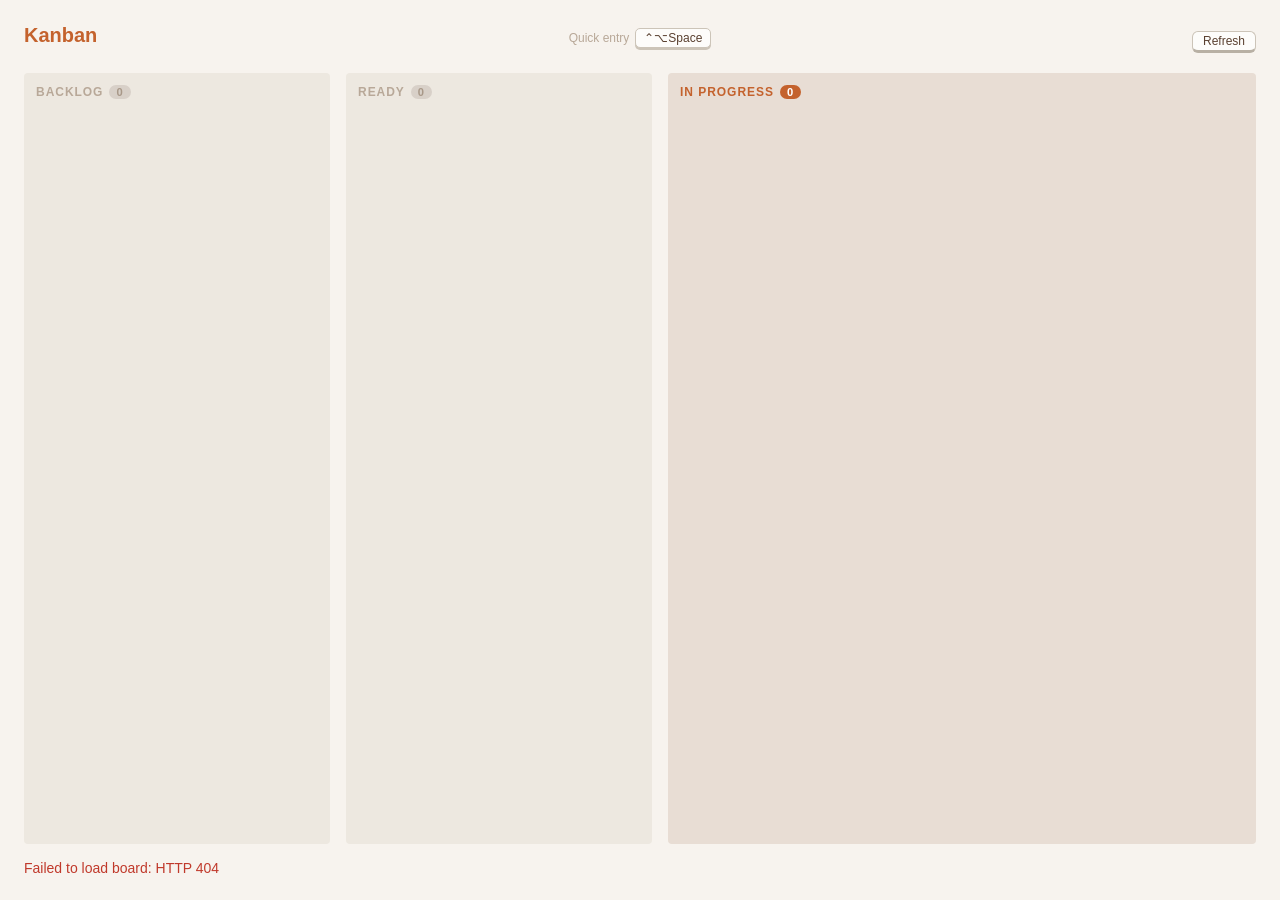
==== cmd/omnikan/static/board.html @ 2b477687 "UI: force refresh button, stable header layout, UX polish Add a Refresh button (raised button style)" ====
<!DOCTYPE html>
<html lang="en">
<head>
  <meta charset="UTF-8">
  <meta name="viewport" content="width=device-width, initial-scale=1.0">
  <title>Kanban</title>
  <style>
    * { box-sizing: border-box; margin: 0; padding: 0; }

    html, body {
      height: 100%;
    }

    body {
      font-family: -apple-system, BlinkMacSystemFont, "Segoe UI", sans-serif;
      background: #f7f3ee;
      display: flex;
      flex-direction: column;
      padding: 24px;
    }

    header {
      display: grid;
      grid-template-columns: 1fr auto 1fr;
      align-items: baseline;
      margin-bottom: 20px;
    }

    h1 {
      font-size: 1.25rem;
      font-weight: 600;
      color: #c4622d;
    }

    #board {
      display: flex;
      gap: 16px;
      flex: 1;
      min-height: 0;
    }

    .column {
      flex: 1;  /* default: 25% each */
      background: #ede8e0;
      border-radius: 4px;
      padding: 12px;
      min-width: 0;
      display: flex;
      flex-direction: column;
      min-height: 0;
    }

    .cards {
      overflow-y: auto;
      flex: 1;
      min-height: 0;
    }

    .column.drag-over {
      background: #e0d8ce;
      border-color: #c4622d;
      outline: 2px solid #c4622d;
      outline-offset: -1px;
    }

    #col-inprogress.drag-over {
      background: #d8cfc4;
    }

    .column-header {
      font-size: 0.75rem;
      font-weight: 700;
      text-transform: uppercase;
      letter-spacing: 0.08em;
      color: #b8a898;
      margin-bottom: 10px;
      display: flex;
      align-items: center;
      gap: 6px;
    }

    .column-header .count {
      background: #d8d0c8;
      border-radius: 10px;
      padding: 1px 7px;
      font-size: 0.7rem;
      font-weight: 600;
      color: #a89888;
    }

    #col-inprogress { background: #e8ddd4; }
    #col-inprogress .column-header { color: #c4622d; }
    #col-inprogress .column-header .count { background: #c4622d; color: #fff; }

    .card {
      background: #fdfcfa;
      border-radius: 6px;
      border: 1px solid #ccc4b8;
      border-bottom: 3px solid #b8b0a4;
      padding: 10px 12px;
      margin-bottom: 8px;
      font-size: 0.875rem;
      color: #a89888;
      box-shadow: none;
      line-height: 1.4;
      word-break: break-word;
      cursor: grab;
      display: flex;
      align-items: flex-start;
      gap: 8px;
    }

    .card:last-child { margin-bottom: 0; }
    .card.dragging { opacity: 0.4; cursor: grabbing; }

    #col-inprogress .card { color: #3a2e24; }

    .card.done {
      opacity: 0.45;
    }

    .card.done .card-name {
      text-decoration: line-through;
      color: #999;
    }

    .card-body {
      flex: 1;
      min-width: 0;
    }

    .card-name {
      line-height: 1.4;
    }

    .card-note {
      margin-top: 4px;
      font-size: 0.75rem;
      color: #8a7060;
      line-height: 1.4;
      white-space: pre-wrap;
    }

    .card-note a {
      color: #c4622d;
      text-decoration: none;
    }

    .card-note a:hover {
      text-decoration: underline;
    }

    .card-check {
      flex-shrink: 0;
      width: 16px;
      height: 16px;
      margin-top: 1px;
      cursor: pointer;
      accent-color: #c4622d;
    }

    .empty {
      font-size: 0.8rem;
      color: #999;
      text-align: center;
      padding: 12px 0;
    }

    #status-bar {
      display: flex;
      align-items: center;
      justify-content: flex-end;
      gap: 8px;
    }

    #status {
      font-size: 0.75rem;
      color: #b8a898;
    }

    #refresh-btn {
      font-family: -apple-system, BlinkMacSystemFont, "Segoe UI", sans-serif;
      font-size: 0.75rem;
      color: #5a4030;
      background: #fdfcfa;
      border: 1px solid #ccc4b8;
      border-bottom: 3px solid #b8b0a4;
      border-radius: 6px;
      padding: 2px 10px;
      cursor: pointer;
      white-space: nowrap;
    }

    #refresh-btn:active {
      border-bottom-width: 1px;
      transform: translateY(2px);
    }

    .shortcut {
      font-size: 0.75rem;
      color: #b8a898;
      display: flex;
      align-items: center;
      gap: 6px;
    }

    kbd {
      font-family: -apple-system, BlinkMacSystemFont, "Segoe UI", sans-serif;
      font-size: 0.75rem;
      color: #5a4030;
      background: #fdfcfa;
      border: 1px solid #ccc4b8;
      border-radius: 5px;
      box-shadow: 0 2px 0 #ccc4b8;
      padding: 2px 8px;
      white-space: nowrap;
    }

    #error {
      color: #c0392b;
      font-size: 0.875rem;
      margin-top: 16px;
    }
  </style>
</head>
<body>
  <header>
    <h1>Kanban</h1>
    <div class="shortcut">Quick entry <kbd>⌃⌥Space</kbd></div>
    <div id="status-bar">
      <div id="status"></div>
      <button id="refresh-btn" onclick="forceRefresh()">Refresh</button>
    </div>
  </header>
  <div id="board">
    <div class="column" id="col-backlog">
      <div class="column-header">Backlog <span class="count" id="cnt-backlog">0</span></div>
      <div class="cards" id="cards-backlog"></div>
    </div>
    <div class="column" id="col-ready">
      <div class="column-header">Ready <span class="count" id="cnt-ready">0</span></div>
      <div class="cards" id="cards-ready"></div>
    </div>
    <div class="column" id="col-inprogress" style="flex: 2">
      <div class="column-header">In Progress <span class="count" id="cnt-inprogress">0</span></div>
      <div class="cards" id="cards-inprogress"></div>
    </div>
  </div>
  <div id="error"></div>

  <script>
    const COLUMNS = ["backlog", "ready", "inprogress"];
    const REFRESH_MS = 600000;

    var dragEl = null;    // the card element being dragged
    var pendingMoves = 0; // count of in-flight move requests

    function incPending() {
      pendingMoves++;
      setStatus("Saving…");
    }

    function decPending() {
      pendingMoves--;
      if (pendingMoves <= 0) {
        pendingMoves = 0;
        setStatus("Last updated: " + new Date().toLocaleTimeString());
      }
    }

    function renderColumn(col, tasks) {
      const cards = document.getElementById("cards-" + col);
      const count = document.getElementById("cnt-" + col);
      count.textContent = tasks.length;
      if (tasks.length === 0) {
        cards.innerHTML = '<div class="empty">No tasks</div>';
      } else {
        cards.innerHTML = tasks.map(function(t) { return cardHtml(t, col); }).join("");
      }

      var col_el = document.getElementById("col-" + col);
      col_el.ondragover = function(e) {
        e.preventDefault();
        col_el.classList.add("drag-over");
      };
      col_el.ondragleave = function(e) {
        if (!col_el.contains(e.relatedTarget)) {
          col_el.classList.remove("drag-over");
        }
      };
      col_el.ondrop = function(e) {
        e.preventDefault();
        col_el.classList.remove("drag-over");
        if (!dragEl) return;

        var id = dragEl.dataset.id;
        var cardsEl = document.getElementById("cards-" + col);

        // Move card in the DOM immediately
        dragEl.classList.remove("dragging");
        cardsEl.appendChild(dragEl);
        updateColumnCounts();
        cleanEmptyPlaceholders();

        // Fire tag update in the background; reload on failure
        incPending();
        fetch("/api/move", {
          method: "POST",
          headers: { "Content-Type": "application/json" },
          body: JSON.stringify({ id: id, newCol: col })
        })
          .then(function(r) {
            if (!r.ok) throw new Error("HTTP " + r.status);
            decPending();
          })
          .catch(function(err) {
            decPending();
            setError("Failed to move task: " + err.message);
            loadBoard();
          });

        dragEl = null;
      };
    }

    // Tracks pending completion timers: taskId -> setTimeout handle
    var completionTimers = {};

    function cardHtml(task, col) {
      var note = (col === "inprogress" && task.note)
        ? '<div class="card-note">' + linkify(escapeHtml(task.note)) + '</div>'
        : '';
      return '<div class="card" draggable="true" data-id="' + task.id + '"'
        + ' ondragstart="onDragStart(event)"'
        + ' ondragend="onDragEnd(event)">'
        + '<input type="checkbox" class="card-check" title="Mark complete"'
        + ' onchange="onCheckChange(event,\'' + task.id + '\')">'
        + '<div class="card-body">'
        + '<div class="card-name">' + escapeHtml(task.name) + '</div>'
        + note
        + '</div>'
        + '</div>';
    }

    function onCheckChange(e, id) {
      var checked = e.target.checked;
      var card = e.target.closest(".card");

      if (checked) {
        card.classList.add("done");
        // Prevent dragging while pending completion
        card.setAttribute("draggable", "false");

        incPending();
        fetch("/api/complete", {
          method: "POST",
          headers: { "Content-Type": "application/json" },
          body: JSON.stringify({ id: id })
        })
          .then(function(r) {
            if (!r.ok) throw new Error("HTTP " + r.status);
            decPending();
          })
          .catch(function(err) {
            decPending();
            setError("Failed to complete task: " + err.message);
            card.classList.remove("done");
            card.setAttribute("draggable", "true");
            e.target.checked = false;
          });

        // After 60s, remove from board
        completionTimers[id] = setTimeout(function() {
          delete completionTimers[id];
          card.remove();
          updateColumnCounts();
          cleanEmptyPlaceholders();
        }, 60000);

      } else {
        // Undo: cancel the removal timer and mark incomplete
        if (completionTimers[id]) {
          clearTimeout(completionTimers[id]);
          delete completionTimers[id];
        }
        card.classList.remove("done");
        card.setAttribute("draggable", "true");

        incPending();
        fetch("/api/incomplete", {
          method: "POST",
          headers: { "Content-Type": "application/json" },
          body: JSON.stringify({ id: id })
        })
          .then(function(r) {
            if (!r.ok) throw new Error("HTTP " + r.status);
            decPending();
          })
          .catch(function(err) {
            decPending();
            setError("Failed to undo completion: " + err.message);
            loadBoard();
          });
      }
    }

    function onDragStart(e) {
      dragEl = e.currentTarget;
      dragEl.classList.add("dragging");
      e.dataTransfer.effectAllowed = "move";
    }

    function onDragEnd(e) {
      e.currentTarget.classList.remove("dragging");
    }

    // Update the card counts in each column header after a DOM move.
    function updateColumnCounts() {
      COLUMNS.forEach(function(col) {
        var cards = document.getElementById("cards-" + col).querySelectorAll(".card");
        document.getElementById("cnt-" + col).textContent = cards.length;
      });
    }

    // Replace empty columns with the "No tasks" placeholder if needed,
    // and remove stale placeholders from columns that now have cards.
    function cleanEmptyPlaceholders() {
      COLUMNS.forEach(function(col) {
        var cardsEl = document.getElementById("cards-" + col);
        var cards = cardsEl.querySelectorAll(".card");
        var empty = cardsEl.querySelector(".empty");
        if (cards.length === 0 && !empty) {
          cardsEl.innerHTML = '<div class="empty">No tasks</div>';
        } else if (cards.length > 0 && empty) {
          empty.remove();
        }
      });
    }

    function escapeHtml(str) {
      return str
        .replace(/&/g, "&amp;")
        .replace(/</g, "&lt;")
        .replace(/>/g, "&gt;")
        .replace(/"/g, "&quot;");
    }

    // Linkify URLs in already-escaped HTML. Matches http(s):// URLs and
    // wraps them in an anchor tag. Must run after escapeHtml.
    function linkify(escaped) {
      return escaped.replace(
        /https?:\/\/[^\s<>"']*/g,
        function(url) {
          return '<a href="' + url + '" target="_blank" rel="noopener">' + url + '</a>';
        }
      );
    }

    function setStatus(msg) {
      document.getElementById("status").textContent = msg;
    }

    function setError(msg) {
      document.getElementById("error").textContent = msg;
    }

    function forceRefresh() {
      loadBoard(true);
    }

    function loadBoard(force) {
      setError("");
      setStatus(force ? "Refreshing…" : "Loading…");
      fetch(force ? "/api/board?force=true" : "/api/board")
        .then(function(r) {
          if (!r.ok) throw new Error("HTTP " + r.status);
          return r.json();
        })
        .then(function(data) {
          COLUMNS.forEach(function(col) {
            renderColumn(col, data[col] || []);
          });
          setStatus("Last updated: " + new Date().toLocaleTimeString());
        })
        .catch(function(err) {
          setStatus("");
          setError("Failed to load board: " + err.message);
        });
    }

    loadBoard();
    setInterval(loadBoard, REFRESH_MS);
  </script>
</body>
</html>
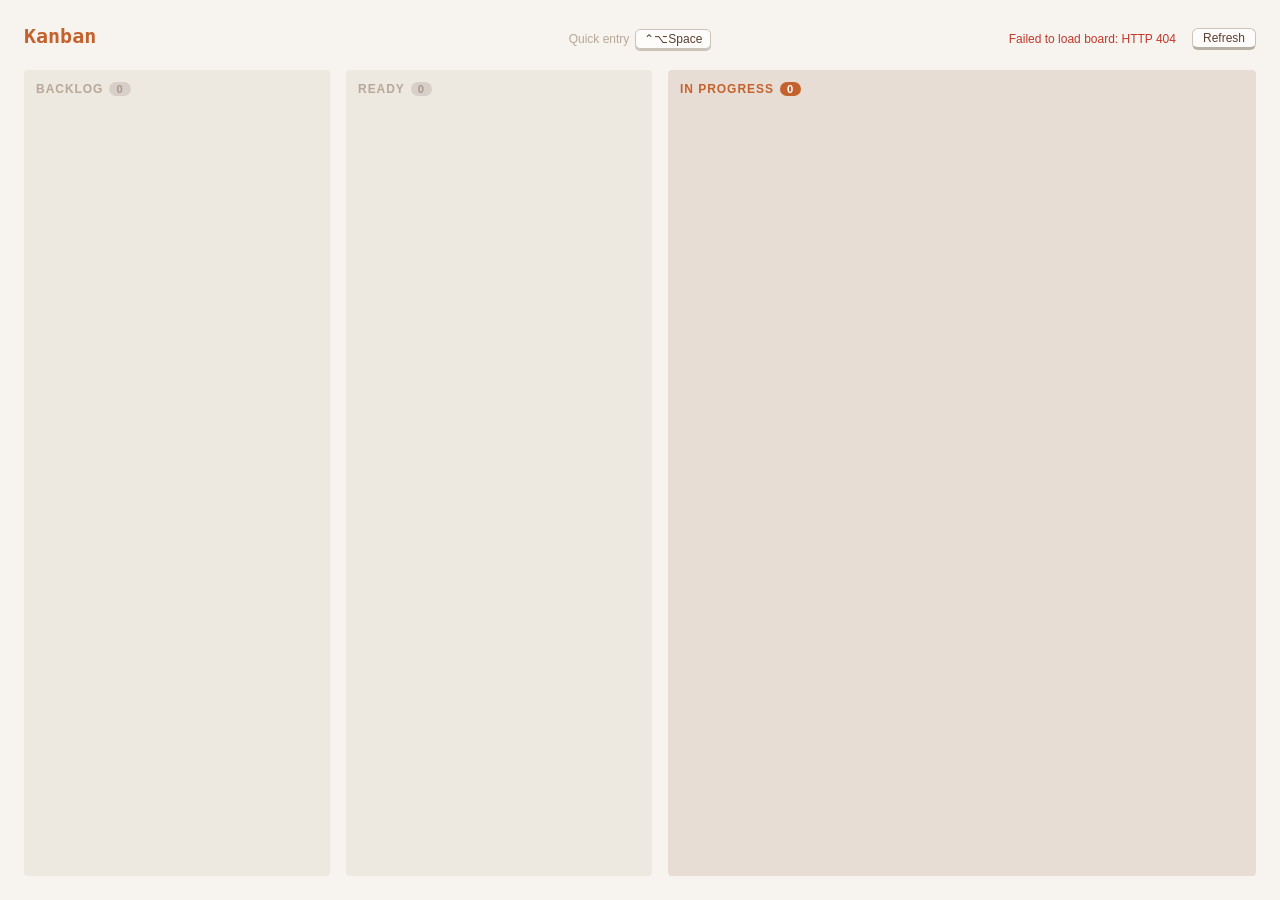
==== commit 946571f6: "Move error to top status bar" ====
--- a/cmd/omnikan/static/board.html
+++ b/cmd/omnikan/static/board.html
@@ -27,6 +27,7 @@
     }
 
     h1 {
+      font-family: monospace;
       font-size: 1.25rem;
       font-weight: 600;
       color: #c4622d;
@@ -218,8 +219,7 @@
 
     #error {
       color: #c0392b;
-      font-size: 0.875rem;
-      margin-top: 16px;
+      font-size: 0.75rem;
     }
   </style>
 </head>
@@ -228,6 +228,7 @@
     <h1>Kanban</h1>
     <div class="shortcut">Quick entry <kbd>⌃⌥Space</kbd></div>
     <div id="status-bar">
+      <div id="error"></div>
       <div id="status"></div>
       <button id="refresh-btn" onclick="forceRefresh()">Refresh</button>
     </div>
@@ -246,7 +247,6 @@
       <div class="cards" id="cards-inprogress"></div>
     </div>
   </div>
-  <div id="error"></div>
 
   <script>
     const COLUMNS = ["backlog", "ready", "inprogress"];
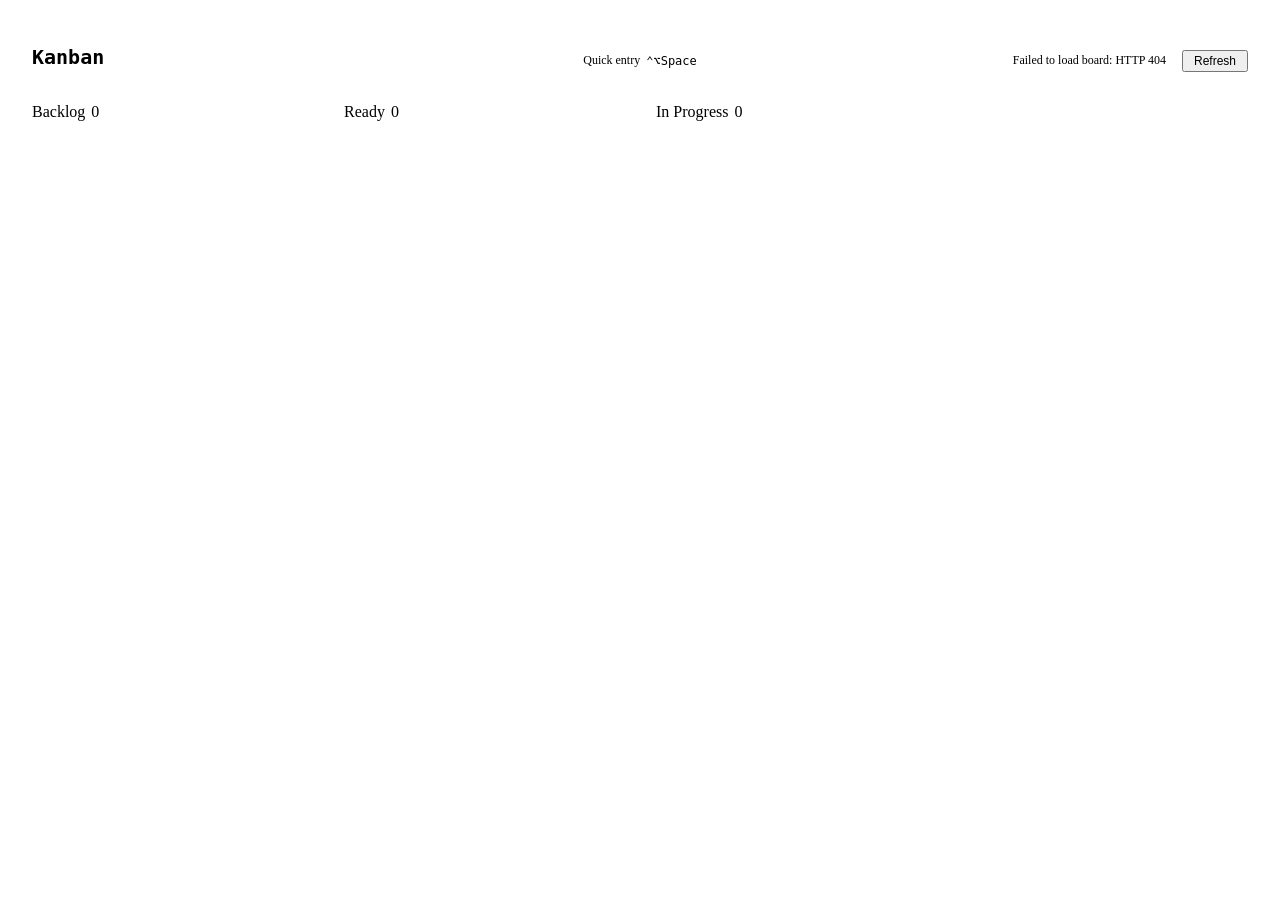
==== commit 3fd32f99: "style: apply ember-system" ====
--- a/cmd/omnikan/static/board.html
+++ b/cmd/omnikan/static/board.html
@@ -4,17 +4,11 @@
   <meta charset="UTF-8">
   <meta name="viewport" content="width=device-width, initial-scale=1.0">
   <title>Kanban</title>
+  <link rel="stylesheet" href="/static/ember.css">
+  <link rel="stylesheet" href="/static/umber-light.css" media="(prefers-color-scheme: light)">
+  <link rel="stylesheet" href="/static/umber-dark.css"  media="(prefers-color-scheme: dark)">
   <style>
-    * { box-sizing: border-box; margin: 0; padding: 0; }
-
-    html, body {
-      height: 100%;
-    }
-
     body {
-      font-family: -apple-system, BlinkMacSystemFont, "Segoe UI", sans-serif;
-      background: #f7f3ee;
-      display: flex;
       flex-direction: column;
       padding: 24px;
     }
@@ -26,11 +20,11 @@
       margin-bottom: 20px;
     }
 
-    h1 {
+    header h1 {
       font-family: monospace;
       font-size: 1.25rem;
       font-weight: 600;
-      color: #c4622d;
+      color: var(--accent);
     }
 
     #board {
@@ -41,10 +35,7 @@
     }
 
     .column {
-      flex: 1;  /* default: 25% each */
-      background: #ede8e0;
-      border-radius: 4px;
-      padding: 12px;
+      flex: 1;
       min-width: 0;
       display: flex;
       flex-direction: column;
@@ -55,74 +46,42 @@
       overflow-y: auto;
       flex: 1;
       min-height: 0;
+      display: flex;
+      flex-direction: column;
+      gap: 8px;
     }
 
     .column.drag-over {
-      background: #e0d8ce;
-      border-color: #c4622d;
-      outline: 2px solid #c4622d;
+      background: var(--focus-container-bg);
+      outline: 2px solid var(--drag-outline);
       outline-offset: -1px;
     }
 
-    #col-inprogress.drag-over {
-      background: #d8cfc4;
-    }
-
     .column-header {
-      font-size: 0.75rem;
-      font-weight: 700;
-      text-transform: uppercase;
-      letter-spacing: 0.08em;
-      color: #b8a898;
       margin-bottom: 10px;
       display: flex;
       align-items: center;
       gap: 6px;
     }
 
-    .column-header .count {
-      background: #d8d0c8;
-      border-radius: 10px;
-      padding: 1px 7px;
-      font-size: 0.7rem;
-      font-weight: 600;
-      color: #a89888;
-    }
-
-    #col-inprogress { background: #e8ddd4; }
-    #col-inprogress .column-header { color: #c4622d; }
-    #col-inprogress .column-header .count { background: #c4622d; color: #fff; }
-
     .card {
-      background: #fdfcfa;
-      border-radius: 6px;
-      border: 1px solid #ccc4b8;
-      border-bottom: 3px solid #b8b0a4;
-      padding: 10px 12px;
-      margin-bottom: 8px;
-      font-size: 0.875rem;
-      color: #a89888;
-      box-shadow: none;
-      line-height: 1.4;
-      word-break: break-word;
       cursor: grab;
       display: flex;
       align-items: flex-start;
       gap: 8px;
-    }
-
-    .card:last-child { margin-bottom: 0; }
+      color: var(--text-muted);
+      word-break: break-word;
+    }
+
     .card.dragging { opacity: 0.4; cursor: grabbing; }
 
-    #col-inprogress .card { color: #3a2e24; }
-
-    .card.done {
-      opacity: 0.45;
-    }
+    .column.active .card { color: var(--text-active); }
+
+    .card.done { opacity: 0.45; }
 
     .card.done .card-name {
       text-decoration: line-through;
-      color: #999;
+      color: var(--ui-chrome);
     }
 
     .card-body {
@@ -130,39 +89,31 @@
       min-width: 0;
     }
 
-    .card-name {
-      line-height: 1.4;
-    }
+    .card-name { line-height: 1.4; }
 
     .card-note {
       margin-top: 4px;
+      margin-left: 0;
       font-size: 0.75rem;
-      color: #8a7060;
+      color: var(--text-secondary);
       line-height: 1.4;
       white-space: pre-wrap;
     }
 
     .card-note a {
-      color: #c4622d;
+      color: var(--accent);
       text-decoration: none;
     }
 
-    .card-note a:hover {
-      text-decoration: underline;
-    }
+    .card-note a:hover { text-decoration: underline; }
 
     .card-check {
-      flex-shrink: 0;
-      width: 16px;
-      height: 16px;
       margin-top: 1px;
-      cursor: pointer;
-      accent-color: #c4622d;
     }
 
     .empty {
       font-size: 0.8rem;
-      color: #999;
+      color: var(--text-muted);
       text-align: center;
       padding: 12px 0;
     }
@@ -176,49 +127,25 @@
 
     #status {
       font-size: 0.75rem;
-      color: #b8a898;
+      color: var(--ui-chrome);
     }
 
     #refresh-btn {
-      font-family: -apple-system, BlinkMacSystemFont, "Segoe UI", sans-serif;
       font-size: 0.75rem;
-      color: #5a4030;
-      background: #fdfcfa;
-      border: 1px solid #ccc4b8;
-      border-bottom: 3px solid #b8b0a4;
-      border-radius: 6px;
       padding: 2px 10px;
-      cursor: pointer;
       white-space: nowrap;
-    }
-
-    #refresh-btn:active {
-      border-bottom-width: 1px;
-      transform: translateY(2px);
     }
 
     .shortcut {
       font-size: 0.75rem;
-      color: #b8a898;
+      color: var(--ui-chrome);
       display: flex;
       align-items: center;
       gap: 6px;
     }
 
-    kbd {
-      font-family: -apple-system, BlinkMacSystemFont, "Segoe UI", sans-serif;
-      font-size: 0.75rem;
-      color: #5a4030;
-      background: #fdfcfa;
-      border: 1px solid #ccc4b8;
-      border-radius: 5px;
-      box-shadow: 0 2px 0 #ccc4b8;
-      padding: 2px 8px;
-      white-space: nowrap;
-    }
-
     #error {
-      color: #c0392b;
+      color: var(--error);
       font-size: 0.75rem;
     }
   </style>
@@ -230,20 +157,20 @@
     <div id="status-bar">
       <div id="error"></div>
       <div id="status"></div>
-      <button id="refresh-btn" onclick="forceRefresh()">Refresh</button>
+      <button class="btn" id="refresh-btn" onclick="forceRefresh()">Refresh</button>
     </div>
   </header>
   <div id="board">
-    <div class="column" id="col-backlog">
-      <div class="column-header">Backlog <span class="count" id="cnt-backlog">0</span></div>
+    <div class="column panel" id="col-backlog">
+      <div class="column-header panel-title">Backlog <span class="badge" id="cnt-backlog">0</span></div>
       <div class="cards" id="cards-backlog"></div>
     </div>
-    <div class="column" id="col-ready">
-      <div class="column-header">Ready <span class="count" id="cnt-ready">0</span></div>
+    <div class="column panel" id="col-ready">
+      <div class="column-header panel-title">Ready <span class="badge" id="cnt-ready">0</span></div>
       <div class="cards" id="cards-ready"></div>
     </div>
-    <div class="column" id="col-inprogress" style="flex: 2">
-      <div class="column-header">In Progress <span class="count" id="cnt-inprogress">0</span></div>
+    <div class="column panel active" id="col-inprogress" style="flex: 2">
+      <div class="column-header panel-title">In Progress <span class="badge" id="cnt-inprogress">0</span></div>
       <div class="cards" id="cards-inprogress"></div>
     </div>
   </div>
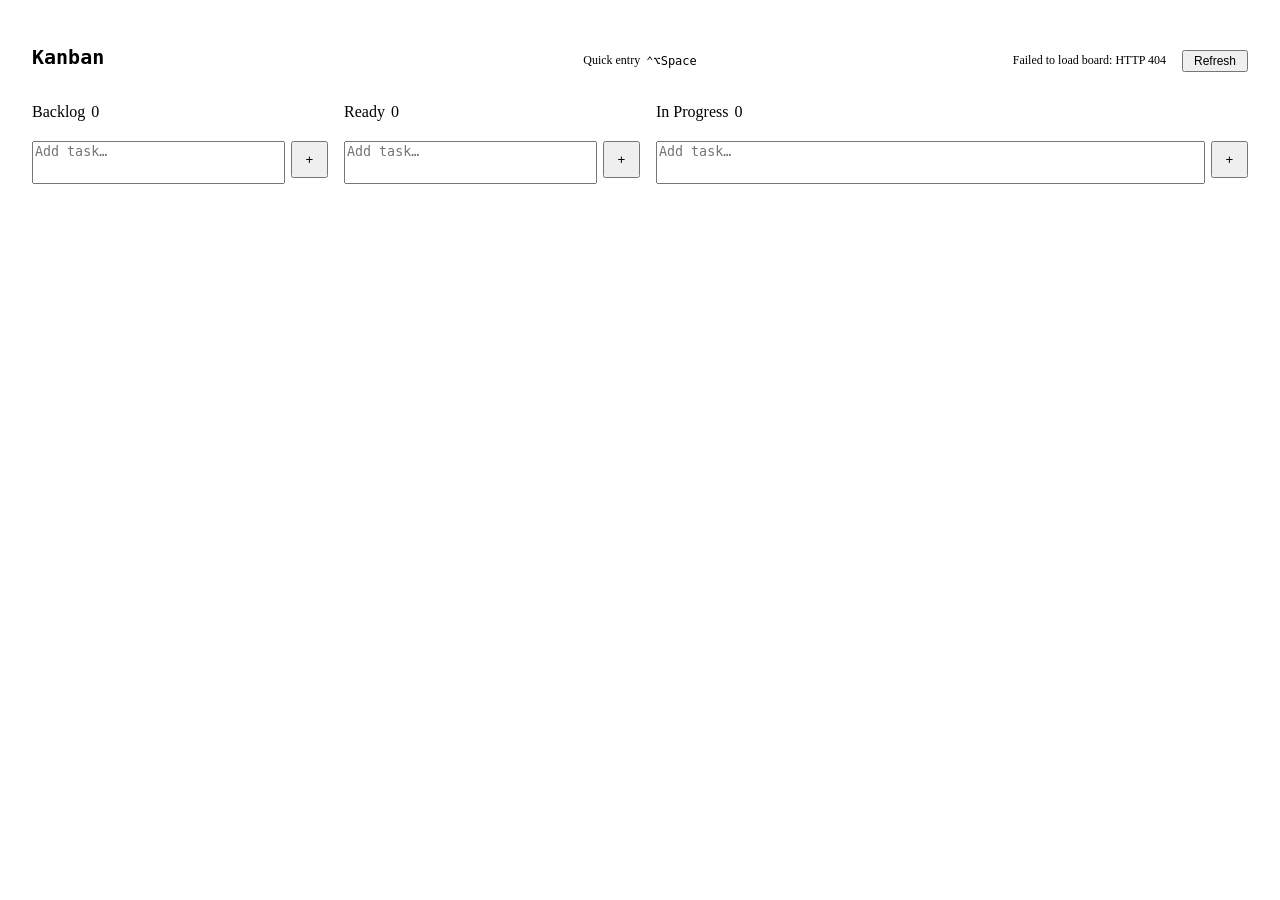
==== commit b4c8df7e: "feat: add tasks to columns" ====
--- a/cmd/omnikan/static/board.html
+++ b/cmd/omnikan/static/board.html
@@ -147,6 +147,41 @@
     #error {
       color: var(--error);
       font-size: 0.75rem;
+    }
+
+    .add-task {
+      display: flex;
+      gap: 6px;
+      margin-top: 10px;
+      align-items: stretch;
+    }
+
+    .add-task textarea {
+      flex: 1;
+      resize: none;
+      height: 2.8em;
+      min-height: unset;
+    }
+
+    .add-task .add-btn {
+      width: 2.8em;
+      height: 2.8em;
+      flex-shrink: 0;
+      padding: 0;
+      justify-content: center;
+    }
+
+    .add-task.focused .add-btn {
+      background: var(--accent);
+      border-color: var(--accent-dark);
+      border-bottom-color: var(--accent-dark);
+      color: #fff;
+    }
+
+    .add-task.focused .add-btn:hover {
+      background: var(--accent-hover);
+      border-color: var(--accent-dark-hover);
+      border-bottom-color: var(--accent-dark-hover);
     }
   </style>
 </head>
@@ -164,14 +199,26 @@
     <div class="column panel" id="col-backlog">
       <div class="column-header panel-title">Backlog <span class="badge" id="cnt-backlog">0</span></div>
       <div class="cards" id="cards-backlog"></div>
+      <div class="add-task" id="add-backlog">
+        <textarea class="form-textarea" id="add-input-backlog" placeholder="Add task…" rows="2"></textarea>
+        <button class="btn add-btn" title="Add task">+</button>
+      </div>
     </div>
     <div class="column panel" id="col-ready">
       <div class="column-header panel-title">Ready <span class="badge" id="cnt-ready">0</span></div>
       <div class="cards" id="cards-ready"></div>
+      <div class="add-task" id="add-ready">
+        <textarea class="form-textarea" id="add-input-ready" placeholder="Add task…" rows="2"></textarea>
+        <button class="btn add-btn" title="Add task">+</button>
+      </div>
     </div>
     <div class="column panel active" id="col-inprogress" style="flex: 2">
       <div class="column-header panel-title">In Progress <span class="badge" id="cnt-inprogress">0</span></div>
       <div class="cards" id="cards-inprogress"></div>
+      <div class="add-task" id="add-inprogress">
+        <textarea class="form-textarea" id="add-input-inprogress" placeholder="Add task…" rows="2"></textarea>
+        <button class="btn add-btn" title="Add task">+</button>
+      </div>
     </div>
   </div>
 
@@ -415,6 +462,57 @@
         });
     }
 
+    function submitAddTask(col) {
+      var textarea = document.getElementById("add-input-" + col);
+      var name = textarea.value.trim();
+      if (!name) return;
+      textarea.value = "";
+      document.getElementById("add-" + col).classList.remove("focused");
+
+      incPending();
+      setStatus("Adding item…");
+      fetch("/api/add", {
+        method: "POST",
+        headers: { "Content-Type": "application/json" },
+        body: JSON.stringify({ name: name, col: col })
+      })
+        .then(function(r) {
+          if (!r.ok) throw new Error("HTTP " + r.status);
+          return r.json();
+        })
+        .then(function(task) {
+          decPending();
+          var cardsEl = document.getElementById("cards-" + col);
+          var empty = cardsEl.querySelector(".empty");
+          if (empty) empty.remove();
+          cardsEl.insertAdjacentHTML("afterbegin", cardHtml(task, col));
+          updateColumnCounts();
+        })
+        .catch(function(err) {
+          decPending();
+          setError("Failed to add task: " + err.message);
+        });
+    }
+
+    COLUMNS.forEach(function(col) {
+      var widget = document.getElementById("add-" + col);
+      var textarea = document.getElementById("add-input-" + col);
+      var btn = widget.querySelector(".add-btn");
+
+      textarea.addEventListener("focus", function() { widget.classList.add("focused"); });
+      textarea.addEventListener("blur", function() { widget.classList.remove("focused"); });
+
+      textarea.addEventListener("keydown", function(e) {
+        if (e.key === "Enter") {
+          e.preventDefault();
+          submitAddTask(col);
+        }
+      });
+      btn.addEventListener("click", function() {
+        submitAddTask(col);
+      });
+    });
+
     loadBoard();
     setInterval(loadBoard, REFRESH_MS);
   </script>
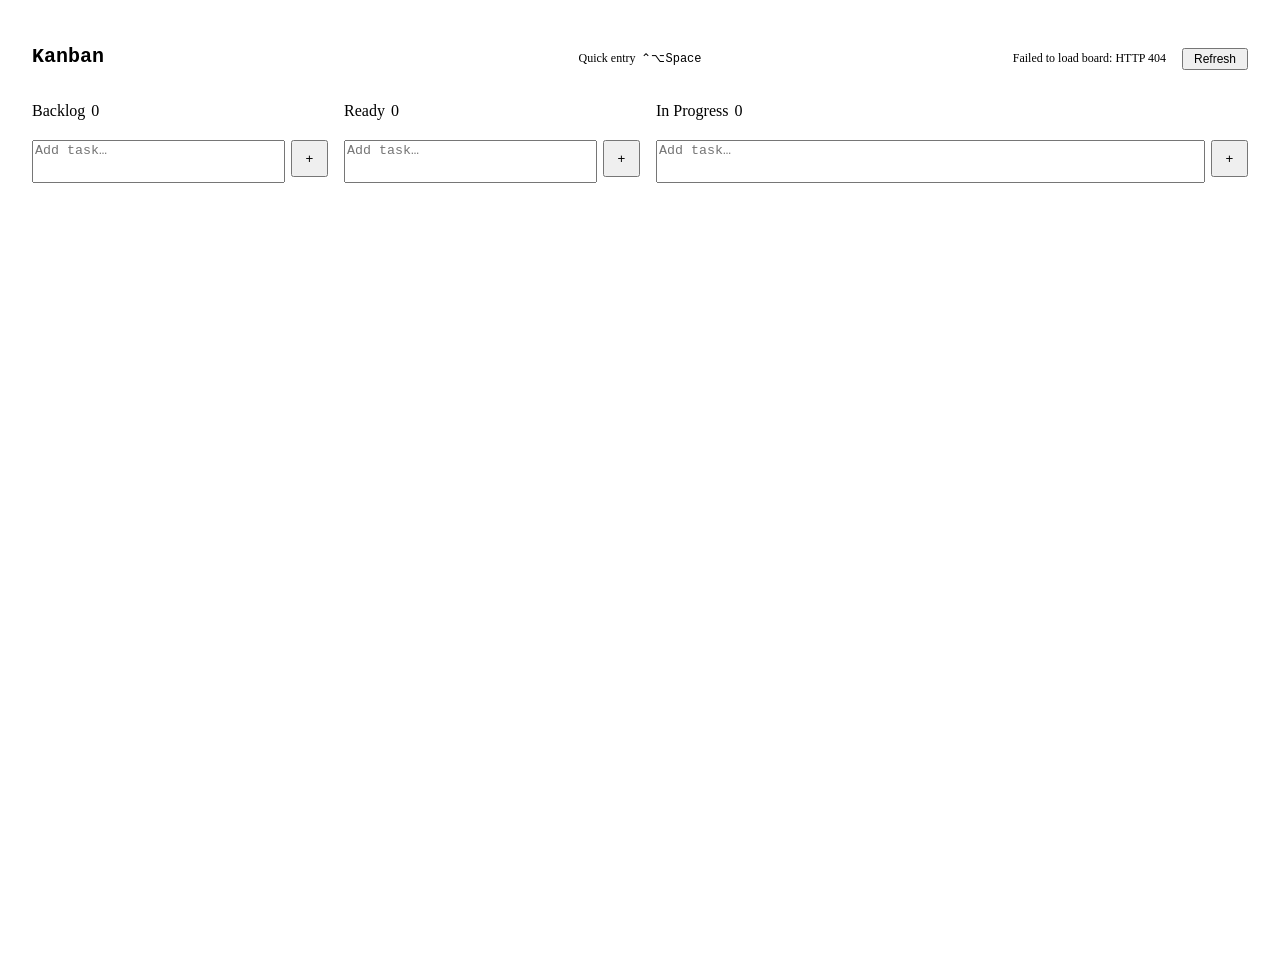
==== commit dbaf0f19: "feat: columns adapt vertical height to window size" ====
--- a/cmd/omnikan/static/board.html
+++ b/cmd/omnikan/static/board.html
@@ -11,6 +11,7 @@
     body {
       flex-direction: column;
       padding: 24px;
+      height: 100vh;
     }
 
     header {
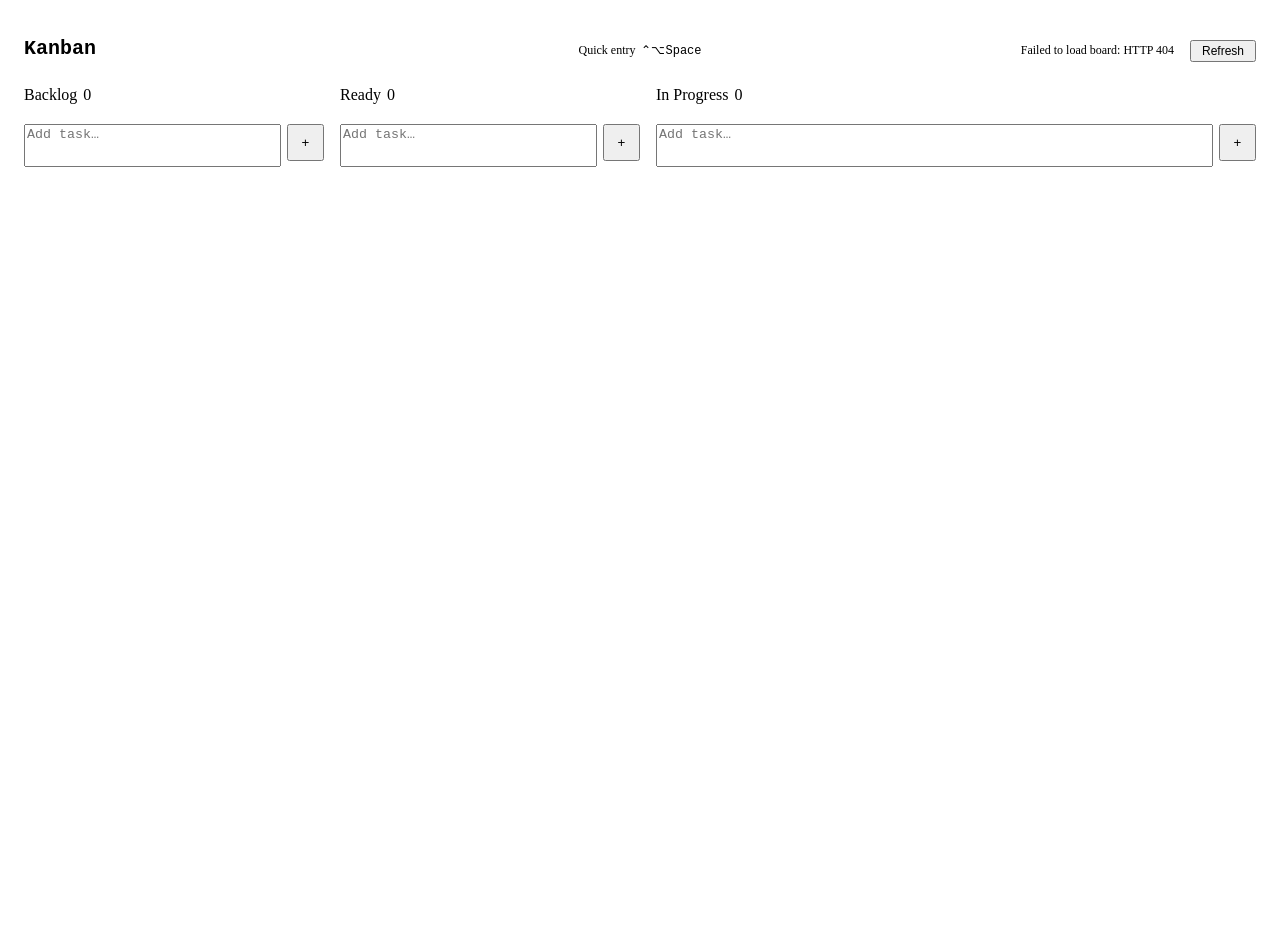
==== commit 72925f69: "tweak: reduce body padding and header margin bottom" ====
--- a/cmd/omnikan/static/board.html
+++ b/cmd/omnikan/static/board.html
@@ -10,7 +10,7 @@
   <style>
     body {
       flex-direction: column;
-      padding: 24px;
+      padding: 16px;
       height: 100vh;
     }
 
@@ -18,7 +18,7 @@
       display: grid;
       grid-template-columns: 1fr auto 1fr;
       align-items: baseline;
-      margin-bottom: 20px;
+      margin-bottom: 12px;
     }
 
     header h1 {
